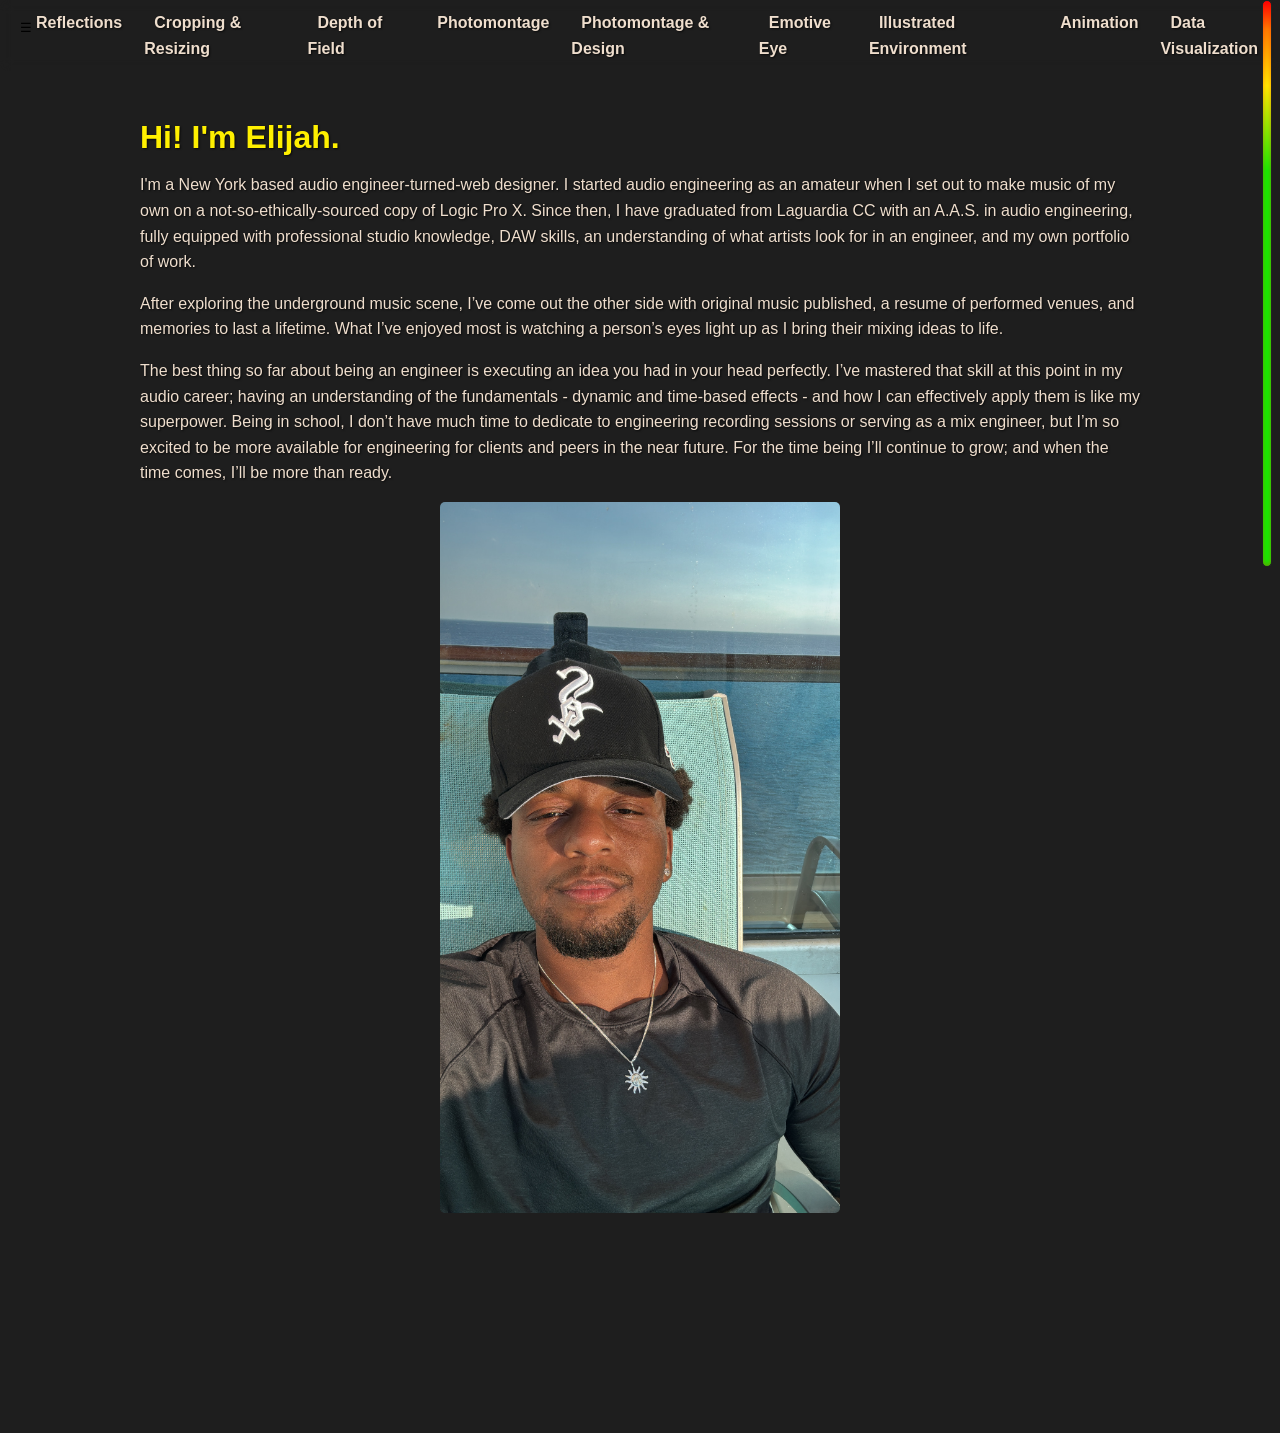
==== index.html @ 5cade988 "Uncomment stylesheet link in index.html Signed-off-by: elouis080 <elouis080@gmail.com>" ====
<!DOCTYPE html>
<html lang="en">
<head>
  <meta charset="UTF-8">
  <meta name="viewport" content="width=device-width, initial-scale=1">
  <meta name="description" content="Eli's Portfolio for MEDP150 FA 2025">
  <title>Eli's Portfolio</title>
  <link rel="stylesheet" href="styles.css">
</head>

<body>
<nav class="nav">
   <div class="nav-container">
    <ul id="nav-links">
      <li><a href="readings.html">Reflections</a></li>
      <li><a href="hw2.html">Cropping &amp; Resizing</a></li>
      <li><a href="hw3.html">Depth of Field</a></li>
      <li><a href="hw4.html">Photomontage</a></li>
      <li><a href="hw5.html">Photomontage &amp; Design</a></li>
      <li><a href="hw6.html">Emotive Eye</a></li>
      <li><a href="hw7.html">Illustrated Environment</a></li>
      <li><a href="hw8.html">Animation</a></li>
      <li><a href="hw9.html">Data Visualization</a></li>
    </ul>
   </div> 
</nav>
<!-- Section 1 -->  
<nav id="sidebar" class="sidebar collapsed">
  <button id="sidebarToggle" class="sidebar-toggle" type="button" aria-expanded="false" aria-label="Toggle sidebar">☰</button>
  <ul class="accordion">
    <li>
      <button class="accordion-header" type="button">Reflections ▸</button>
      <ul class="accordion-content">
        <li><a href="readings.html">Reflections</a></li>
      </ul>
    </li>

    <li>
      <button class="accordion-header" type="button">Photography ▸</button>
      <ul class="accordion-content">
        <li><a href="hw3.html">Depth of Field</a></li>
        <li><a href="hw4.html">Photomontage</a></li>
        <li><a href="hw5.html">Photomontage &amp; Design</a></li>
      </ul>
    </li>

    <li>
      <button class="accordion-header" type="button">Design ▸</button>
      <ul class="accordion-content">
        <li><a href="hw6.html">Emotive Eye</a></li>
        <li><a href="hw7.html">Illustrated Environment</a></li>
        <li><a href="hw8.html">Animation</a></li>
        <li><a href="hw9.html">Data Visualization</a></li>
        <li><a href="istory.html">Interactive Story</a></li>
      </ul>
    </li>
  </ul>
</nav>
  
<main>
<h1>Hi! I'm Elijah.</h1>
<p>I'm a New York based audio engineer-turned-web designer.
  I started audio engineering as an amateur when I set out to make music
  of my own on a not-so-ethically-sourced copy of Logic Pro X. 
  Since then, I have graduated from Laguardia CC with an A.A.S. in audio 
  engineering, fully equipped with professional studio knowledge, 
  DAW skills, an understanding of what artists look
  for in an engineer, and my own portfolio of work. 
</p>

<p>
  After exploring the underground music scene, I’ve come out the
  other side with original music published, a resume of performed
  venues, and memories to last a lifetime. What I’ve enjoyed most
  is watching a person’s eyes light up as I bring their mixing
  ideas to life. 
</p>
  
<p>The best thing so far about being an engineer is executing 
   an idea you had in your head perfectly. I’ve mastered that 
   skill at this point in my audio career; having an 
   understanding of the fundamentals - dynamic and time-based
   effects - and how I can effectively apply them is like my 
   superpower. Being in school, I don’t have much time to 
   dedicate to engineering recording sessions or serving as 
   a mix engineer, but I’m so excited to be more available 
   for engineering for clients and peers in the near future. 
   For the time being I’ll continue to grow; and when the 
   time comes, I’ll be more than ready. 
</p>
<img src="eliphoto.jpg" alt="Eli photo" width="400">
</main>
<script src="navbar.js"></script> 
<script src="sidebar.js"></script>
</body>
</html>
---- styles.css ----
/* =========================
   Global Styles
========================= */
body {
  font-family: "Poppins", Arial, sans-serif; /* standard arial font */
  background-color: #1E1E1E;
  color: #efdecd;
  margin: 10px auto 220px;
  padding-top: 60px;
  box-sizing: border-box;
  max-width: 1000px;
  transition: margin-left 0.3s ease;
}

/* Prevent text selection while dragging the scrollbar thumb */
.no-select {
  user-select: none !important;
  -webkit-user-select: none !important;
  -ms-user-select: none !important;
}

h1, h2, h3 {
  font-family: "Poppins", Arial, sans-serif;
  color: #FFF000;
  margin-top: 1.5em;
  margin-bottom: 0.5em;
  line-height: 1.2;
}

p, li, figcaption {
  font-size: clamp(1rem, 1.2vw, 1.3rem);
  line-height: 1.6;
}

h1 { font-size: 2rem; }
h2 { font-size: 1.6rem; }
h3 { font-size: 1.3rem; }

/* =========================
   Global Text Visibility
========================= */
p, h1, h2, h3, li {
  text-shadow: 1px 1px 2px rgba(0,0,0,0.7);
}

/* =========================
   Navigation Bar
========================= */
.nav {
  position: fixed;
  top: 0;
  left: 0;
  width: 100vw; /* always stretch across window */
  z-index: 9999; 
  background: rgba(34, 34, 34, 0); /*transparent bg*/ /*transparent bg*/
  padding: 10px 20px;
  display: flex;
  justify-content: center;
  backdrop-filter: blur(6px);
  transition: top 0.3s ease, background-color 0.3s ease;
}

.nav.scrolled {
   background-color: rgba(34, 34, 34, 0.95);
}

.nav ul {
  display: flex;
  flex-wrap: nowrap;
  justify-content: center;
  list-style: none;
  margin: 0;
  padding: 0;
}

.nav li {
  margin: 0 6px;
}

.nav a {
  text-decoration: none;
  color: #efdecd;
  font-weight: bold;
  padding: 6px 10px;
  border-radius: 5px;
  font-size: clamp(0.7rem, 1.5vw, 1rem);
  transition: background-color 0.3s, color 0.3s; 
}

.nav.scrolled a {
  color: #fff;
}

.nav a:hover {
  color: #FFF000;
}

/* =========================
   Nav Links
========================= */
#nav-links {
  display: none;
}

#nav-links.show {
  display: flex;
}

/* =========================
   Images and Figures
========================= */
img {
  max-width: 80%;
  height: auto;
  display: block;
  margin: 10px auto;
  border-radius: 5px;
}

figure {
  margin: 20px 0;
  text-align: center;
}

figcaption {
  font-style: italic;
  font-size: 0.9rem;
  color: #ffbf00;
  margin-top: 5px;
}

/* =========================
   Responsive Typography
========================= */
@media (max-width: 768px) {
  h1 { font-size: 1.8rem; }
  h2 { font-size: 1.5rem; }
  h3 { font-size: 1.2rem; }
  p, li, figcaption { font-size: 0.95rem; }
}

/* =========================
Optional: small screens nav stacking
========================= */
@media (max-width: 500px) {
  body {
   padding-top: 60px;
  }
  .nav ul li a {
    padding: 6px 8px; /* smaller padding for tiny screens */
  }
}
@media (min-width: 768px) {
  #nav-links {
    display: flex;
  }
}

/* =========================
   Custom overlay scrollbar (draggable)
========================= */
.custom-scrollbar {
  position: fixed;
  right: 8px;
  top: 0;
  height: 100vh;
  width: 12px;
  z-index: 99999;
  opacity: 0;
  transition: opacity 0.45s ease;
  pointer-events: none;
}

.custom-scrollbar.visible {
  opacity: 1;
  pointer-events: auto;
}

.custom-scrollbar-thumb {
  position: absolute;
  right: 0;
  width: 8px;
  border-radius: 6px;
  background: linear-gradient(to bottom,
    #ff0000 0%, 
    #ff8800 5%,
    #ffff00 15%,
    #00ff00 30%
  );
  border: 1px solid #222;
  box-shadow: inset 0 0 6px rgba(255,0,0,0.5);
  transition: transform 0.06s linear, height 0.06s linear;
  pointer-events: auto;
  touch-action: none;
}

.custom-scrollbar-thumb:hover {
  filter: brightness(1.08);
}

/* SCROLLBAR FALLBACKS */
body::-webkit-scrollbar {
  width: 0;
  background: transparent;
}

html {
  scrollbar-width: none;
  -ms-overflow-style: none;
}

/* =========================
   Sidebar Base
   NOTE: z-index increased so sidebar (and hamburger) sit above the navbar
========================= */
.sidebar {
  position: fixed;
  top: 0;
  left: 0;
  width: 220px;
  height: 100vh;
  background: rgba(34,34,34,0.0);
  padding: 10px 10px;
  box-sizing: border-box;
  overflow-y: auto;
  transition: width 0.3s ease;
  z-index: 10001; /* raised above .nav (9999) so toggle is clickable */
}
/* =========================
   Collapse Button
   Ensure the toggle element itself has a stacking context above the nav
========================= */
.sidebar-toggle {
  appearance: none;
  -webkit-appearance: none;
  -moz-appearance: none;
  background: transparent !important;
  border: none;
  padding: 10px;
  cursor: pointer;
}
/* Keep keyboard focus visible */
.sidebar-toggle:focus {
  outline: none;
  box-shadow: 0 0 0 3px rgba(0,123,255,0.25);
  border-radius: 4px;
}
/* =========================
   Accordion Sections
========================= */
.accordion {
  list-style: none;
  padding: 0;
  margin-top: 20px;
}

.accordion-header {
  width: 100%;
  background: none;
  color: #FFF000;
  border: none;
  text-align: left;
  padding: 10px 5px;
  font-size: 1rem;
  font-weight: bold;
  cursor: pointer;
  transition: color 0.3s;
}

.accordion-header:hover {
  color: #ffd700;
}

.accordion-content {
  max-height: 0;
  overflow: hidden;
  transition: max-height 0.3s ease; 
}

.accordion-content.open {
  max-height: 500px;
}

.accordion-content li a {
  display: block;
  color: #efdecd;
  padding: 8px 5px;
  border-radius: 4px;
  text-decoration: none;
}

.accordion-content li a:hover {
  background: rgba(255,255,0,0.2);
  color: #FFF000;
}

/* =========================
   Sidebar Collapsed
========================= */
.sidebar.collapsed {
  width: 60px;
}

.sidebar.collapsed .accordion-header {
  display: none;
}

.sidebar.collapsed .accordion-content {
  display: none !important;
}

body.sidebar-collapsed main {
  margin-left: 60px;
}

main {
  /* default: do not force a left margin so content can be centered */
  transition: margin-left 0.3s ease;
}

/* =========================
   Main Container Centering
========================= */
main.container {
  max-width: 1000px; /* limits width for readability */
  margin: 0 auto;    /* centers horizontally */
  padding: 20px;     /* optional spacing */
  transition: margin-left 0.3s ease; /* adjusts with sidebar collapse */
}

body.sidebar-collapsed main.container {
  margin-left: auto; /* remove extra margin when sidebar is collapsed */
}
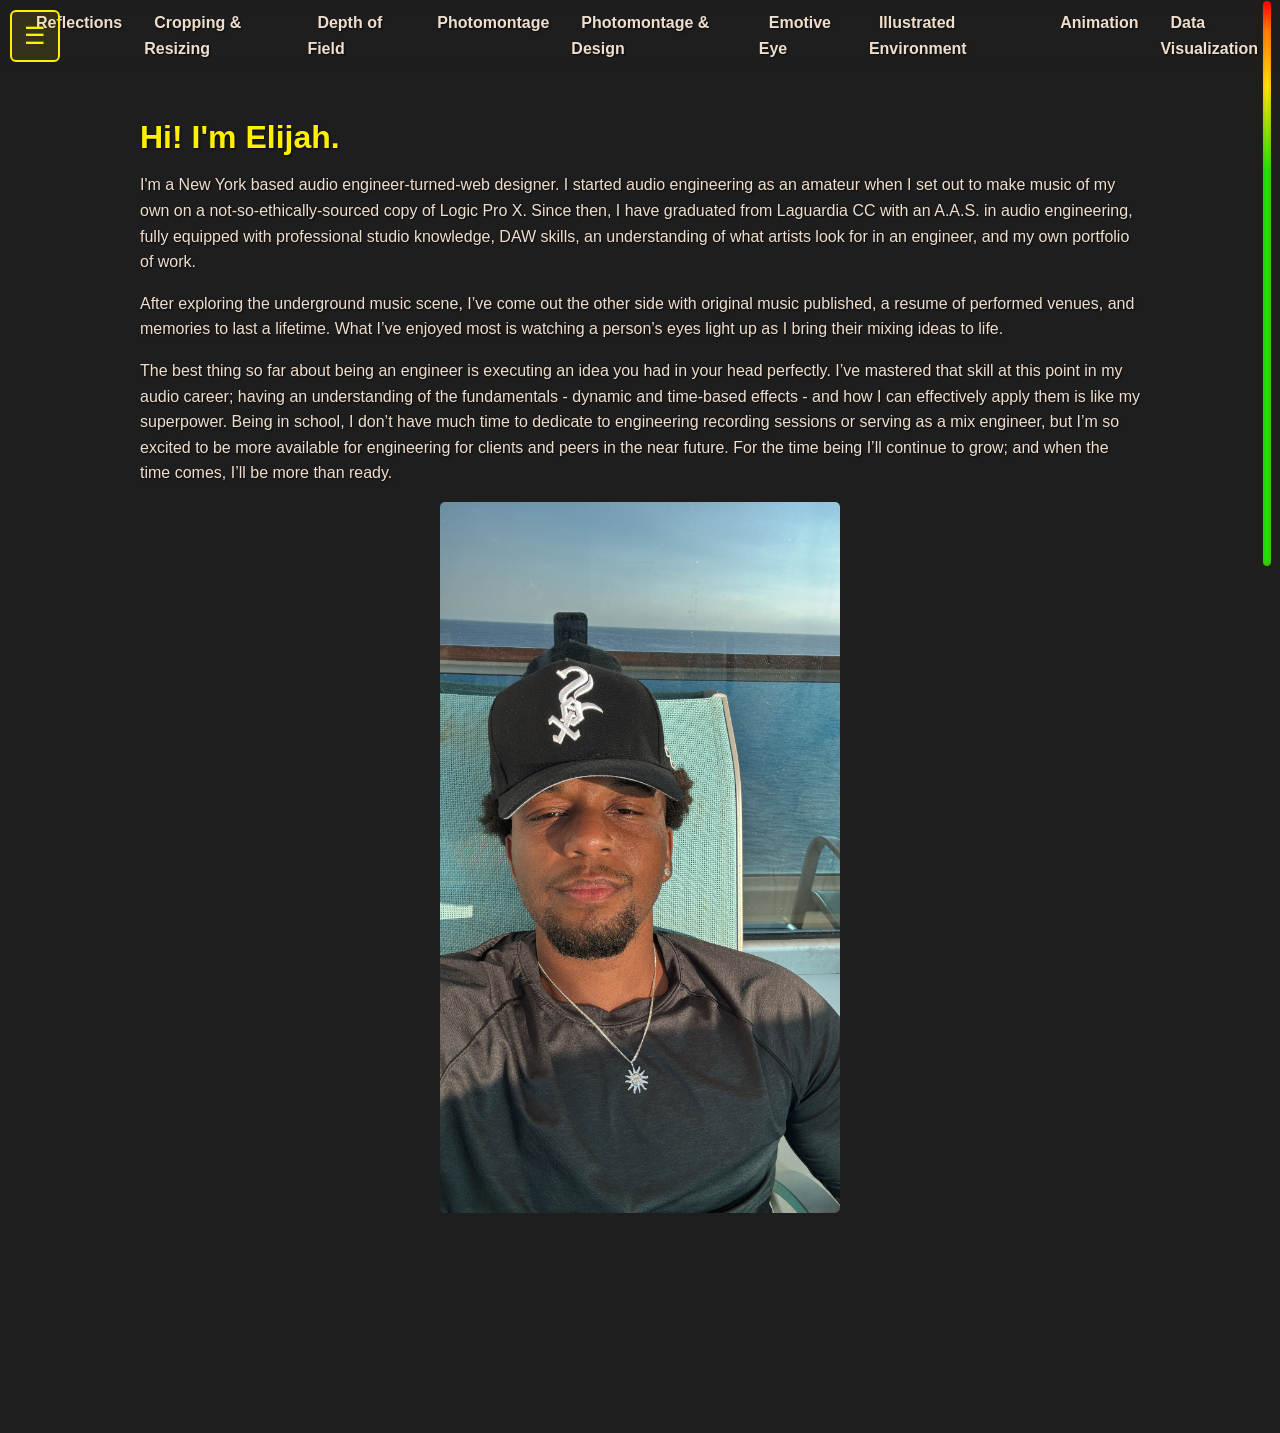
==== commit 74e80257: "Refactor sidebar accordion structure in index.html Signed-off-by: elouis080 <elouis080@gmail.com>" ====
--- a/index.html
+++ b/index.html
@@ -28,12 +28,10 @@
 <nav id="sidebar" class="sidebar collapsed">
   <button id="sidebarToggle" class="sidebar-toggle" type="button" aria-expanded="false" aria-label="Toggle sidebar">☰</button>
   <ul class="accordion">
-    <li>
       <button class="accordion-header" type="button">Reflections ▸</button>
       <ul class="accordion-content">
-        <li><a href="readings.html">Reflections</a></li>
+      <a href="readings.html">Reflections</a>
       </ul>
-    </li>
 
     <li>
       <button class="accordion-header" type="button">Photography ▸</button>
--- a/styles.css
+++ b/styles.css
@@ -234,11 +234,23 @@
   appearance: none;
   -webkit-appearance: none;
   -moz-appearance: none;
-  background: transparent !important;
-  border: none;
-  padding: 10px;
+  background: rgba(255, 240, 0, 0.1);
+  border: 2px solid #FFF000;
+  padding: 10px 12px;
   cursor: pointer;
-}
+  font-size: 1.5rem;
+  color: #FFF000;
+  border-radius: 6px;
+  transition: background-color 0.3s, transform 0.2s;
+  position: relative;
+  z-index: 10002;
+}
+
+.sidebar-toggle:hover {
+  background: rgba(255, 240, 0, 0.2);
+  transform: scale(1.05);
+}
+
 /* Keep keyboard focus visible */
 .sidebar-toggle:focus {
   outline: none;
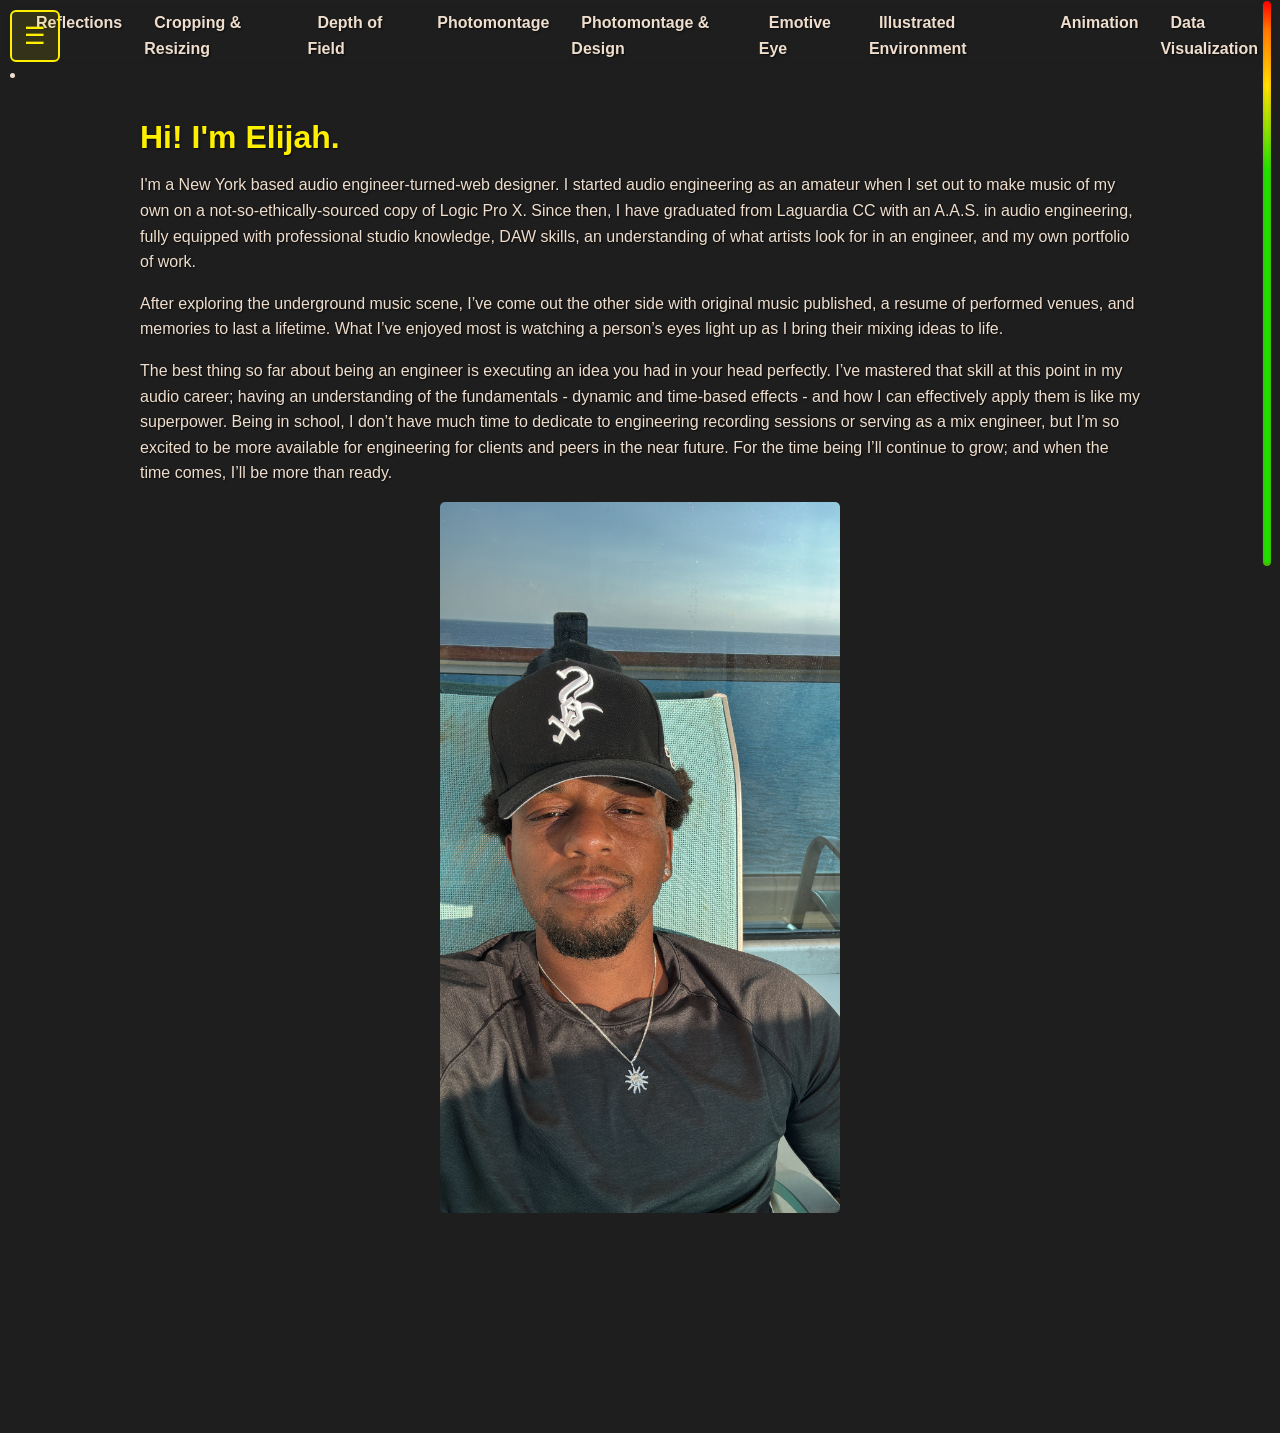
==== commit f9f2d4cb: "Add nested list to accordion in sidebar Signed-off-by: elouis080 <elouis080@gmail.com>" ====
--- a/index.html
+++ b/index.html
@@ -27,11 +27,13 @@
 <!-- Section 1 -->  
 <nav id="sidebar" class="sidebar collapsed">
   <button id="sidebarToggle" class="sidebar-toggle" type="button" aria-expanded="false" aria-label="Toggle sidebar">☰</button>
-  <ul class="accordion">
+  <li>
+    <ul class="accordion">
       <button class="accordion-header" type="button">Reflections ▸</button>
       <ul class="accordion-content">
-      <a href="readings.html">Reflections</a>
+      <li><a href="readings.html">Reflections</a></li>
       </ul>
+    </li>
 
     <li>
       <button class="accordion-header" type="button">Photography ▸</button>
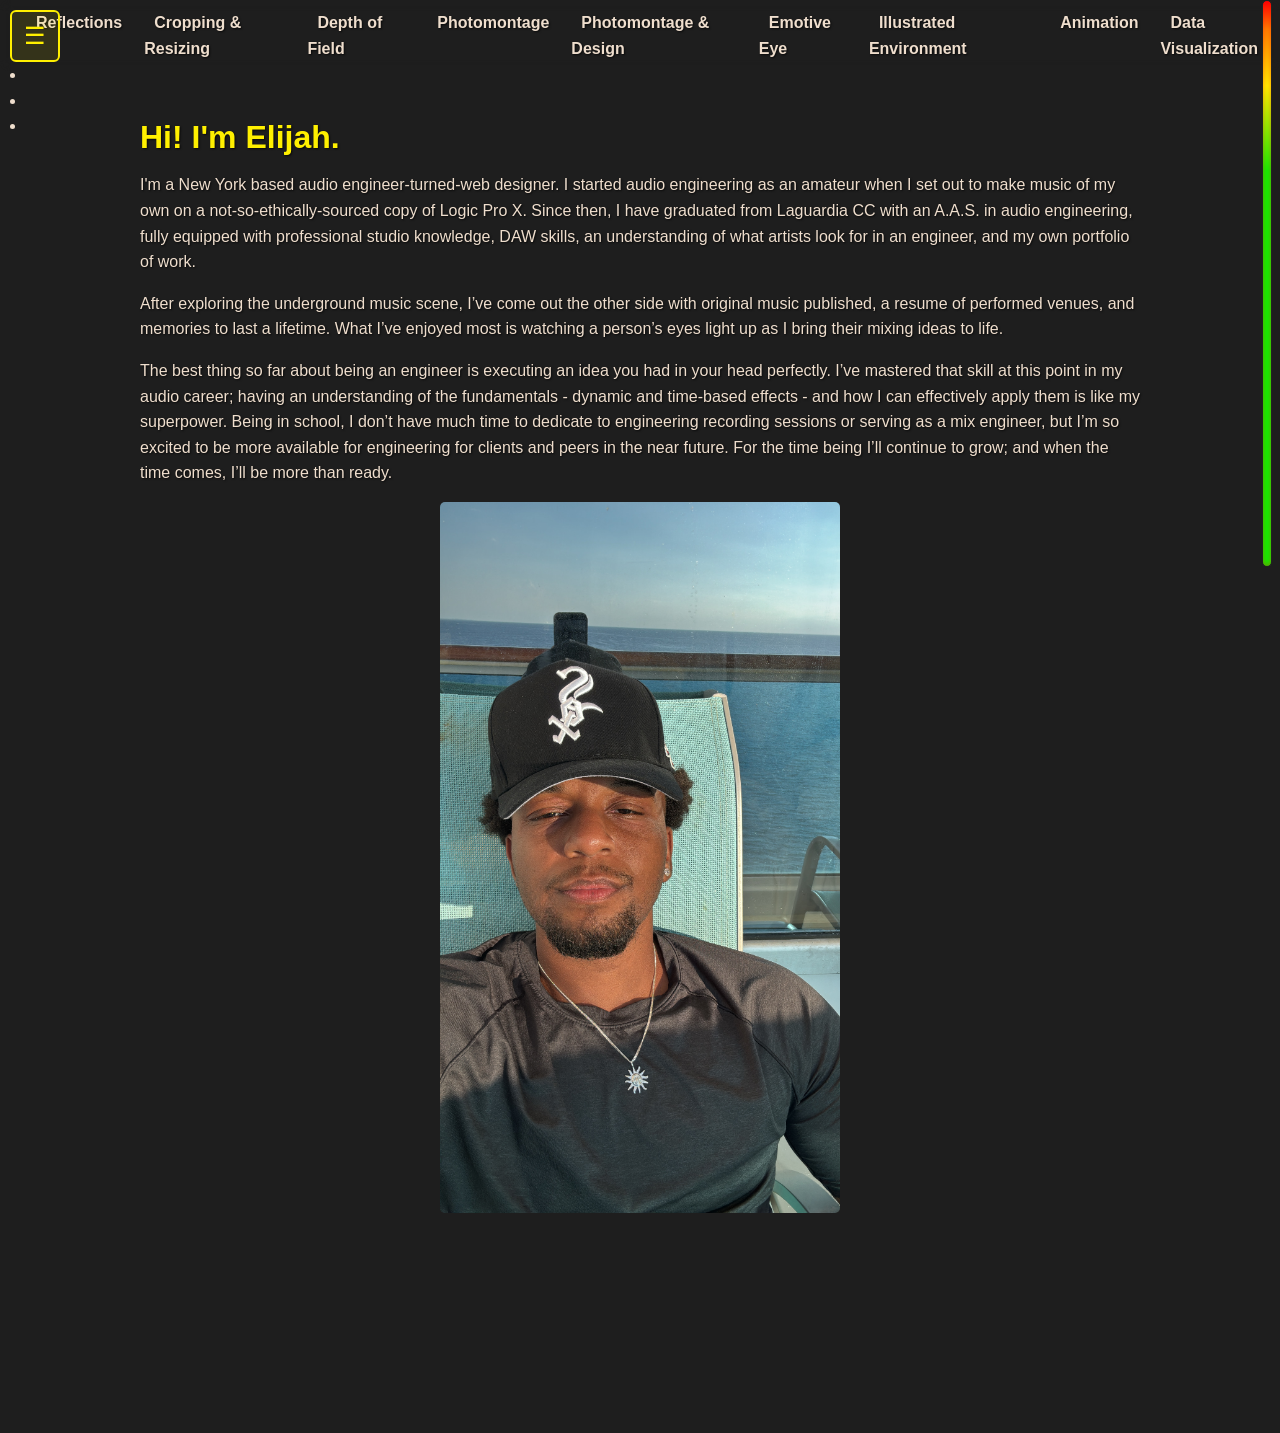
==== commit d376056f: "Refactor sidebar accordion structure in index.html Signed-off-by: elouis080 <elouis080@gmail.com>" ====
--- a/index.html
+++ b/index.html
@@ -27,9 +27,8 @@
 <!-- Section 1 -->  
 <nav id="sidebar" class="sidebar collapsed">
   <button id="sidebarToggle" class="sidebar-toggle" type="button" aria-expanded="false" aria-label="Toggle sidebar">☰</button>
-  <li>
-    <ul class="accordion">
-      <button class="accordion-header" type="button">Reflections ▸</button>
+    <li>
+      <button class="accordion-header" type="button">Reflections ▸</button>  
       <ul class="accordion-content">
       <li><a href="readings.html">Reflections</a></li>
       </ul>
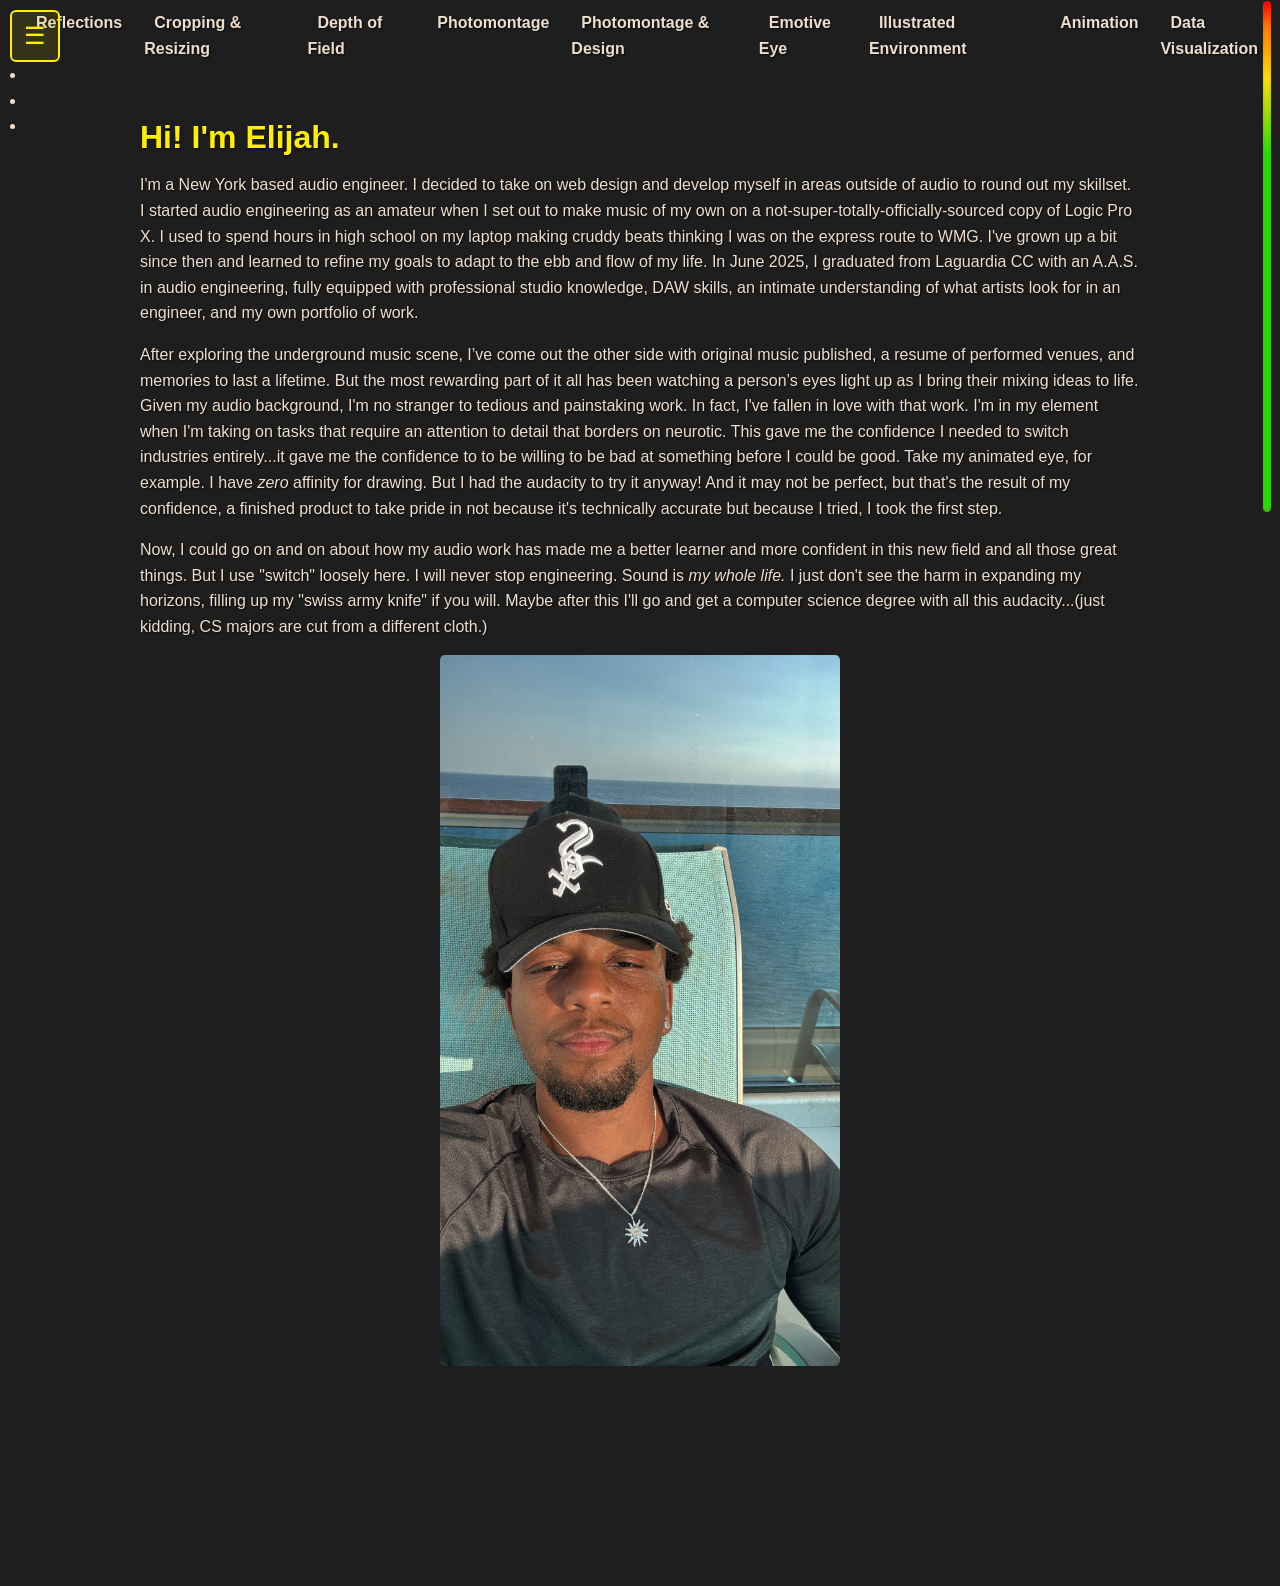
==== commit 67bfdfa4: "Update personal narrative in index.html Revised personal introduction and career narrative for clari" ====
--- a/index.html
+++ b/index.html
@@ -58,34 +58,45 @@
   
 <main>
 <h1>Hi! I'm Elijah.</h1>
-<p>I'm a New York based audio engineer-turned-web designer.
+<p>I'm a New York based audio engineer. I decided to take on web design
+  and develop myself in areas outside of audio to round out my skillset.
   I started audio engineering as an amateur when I set out to make music
-  of my own on a not-so-ethically-sourced copy of Logic Pro X. 
-  Since then, I have graduated from Laguardia CC with an A.A.S. in audio 
-  engineering, fully equipped with professional studio knowledge, 
-  DAW skills, an understanding of what artists look
-  for in an engineer, and my own portfolio of work. 
+  of my own on a not-super-totally-officially-sourced copy of Logic Pro X.
+  I used to spend hours in high school on my laptop making cruddy beats thinking
+  I was on the express route to WMG. I've grown up a bit since then and learned to 
+  refine my goals to adapt to the ebb and flow of my life. In June 2025, 
+  I graduated from Laguardia CC with an A.A.S. in audio engineering, 
+  fully equipped with professional studio knowledge, DAW skills, an 
+  intimate understanding of what artists look for in an engineer, and 
+  my own portfolio of work. 
 </p>
 
 <p>
   After exploring the underground music scene, I’ve come out the
   other side with original music published, a resume of performed
-  venues, and memories to last a lifetime. What I’ve enjoyed most
-  is watching a person’s eyes light up as I bring their mixing
-  ideas to life. 
+  venues, and memories to last a lifetime. But the most rewarding
+  part of it all has been watching a person’s eyes light up as I 
+  bring their mixing ideas to life. Given my audio background, 
+  I'm no stranger to tedious and painstaking work. In fact, 
+  I've fallen in love with that work. I'm in my element when I'm
+  taking on tasks that require an attention to detail that borders on
+  neurotic. This gave me the confidence I needed to switch industries
+  entirely...it gave me the confidence to to be willing to be bad at 
+  something before I could be good. Take my animated eye, for example. 
+  I have <i>zero</i> affinity for drawing. But I had the audacity to 
+  try it anyway! And it may not be perfect, but that's the result of 
+  my confidence, a finished product to take pride in not because
+  it's technically accurate but because I tried, I took the first step.
 </p>
   
-<p>The best thing so far about being an engineer is executing 
-   an idea you had in your head perfectly. I’ve mastered that 
-   skill at this point in my audio career; having an 
-   understanding of the fundamentals - dynamic and time-based
-   effects - and how I can effectively apply them is like my 
-   superpower. Being in school, I don’t have much time to 
-   dedicate to engineering recording sessions or serving as 
-   a mix engineer, but I’m so excited to be more available 
-   for engineering for clients and peers in the near future. 
-   For the time being I’ll continue to grow; and when the 
-   time comes, I’ll be more than ready. 
+<p>
+  Now, I could go on and on about how my audio work has made me a better
+  learner and more confident in this new field and all those great things.
+  But I use "switch" loosely here. I will never stop engineering. Sound 
+  is <i>my whole life.</i> I just don't see the harm in expanding my horizons, 
+  filling up my "swiss army knife" if you will. Maybe after this I'll go
+  and get a computer science degree with all this audacity...(just kidding,
+  CS majors are cut from a different cloth.)
 </p>
 <img src="eliphoto.jpg" alt="Eli photo" width="400">
 </main>
